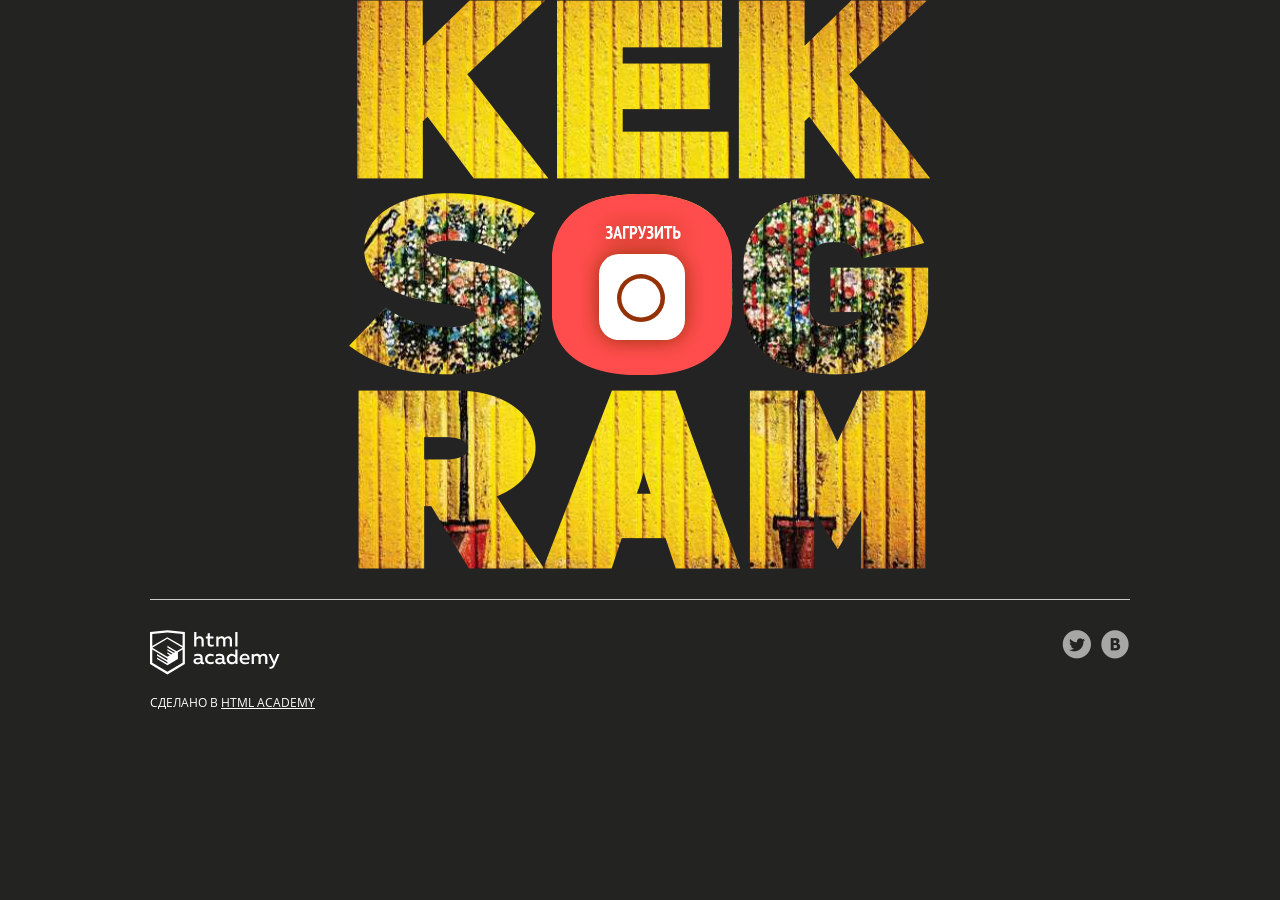
==== index.html @ f5146164 "Модуляция" ====
<!DOCTYPE html>
<html lang="ru">
<head>
  <meta charset="utf-8">
  <meta name="viewport" content="width=device-width,initial-scale=1">
  <link rel="stylesheet" href="css/normalize.css">
  <link rel="stylesheet" href="css/style.css">
  <link rel="shortcut icon" href="favicon.ico" type="image/x-icon">
  <title>Кекстаграм</title>
</head>

<body>
  <main>

    <!-- Контейнер для изображений от других пользователей -->
    <section class="pictures  container">
      <h2 class="pictures__title  visually-hidden">Фотографии других пользователей</h2>

      <!-- Поле для загрузки нового изображения на сайт -->
      <section class="img-upload">
        <div class="img-upload__wrapper">
          <h2 class="img-upload__title  visually-hidden">Загрузка фотографии</h2>
          <form class="img-upload__form" id="upload-select-image" method="post" enctype="multipart/form-data" autocomplete="off">

            <!-- Изначальное состояние поля для загрузки изображения -->
            <fieldset class="img-upload__start">
              <input type="file" id="upload-file" class="img-upload__input  visually-hidden" name="filename" required>
              <label for="upload-file" class="img-upload__label  img-upload__control">Загрузить</label>
            </fieldset>

            <!-- Форма редактирования изображения -->
            <div class="img-upload__overlay  hidden">
              <div class="img-upload__wrapper">
                <div class="img-upload__preview-container">

                  <!-- Изменение размера изображения -->
                  <fieldset class="img-upload__scale  scale">
                    <button type="button" class="scale__control  scale__control--smaller">Уменьшить</button>
                    <input type="text" class="scale__control  scale__control--value" value="55%" title="Image Scale" name="scale" readonly>
                    <button type="button" class="scale__control  scale__control--bigger">Увеличить</button>
                  </fieldset>

                  <!-- Предварительный просмотр изображения -->
                  <div class="img-upload__preview">
                    <img src="img/upload-default-image.jpg" alt="Предварительный просмотр фотографии">
                  </div>

                  <!-- Изменение глубины эффекта, накладываемого на изображение -->
                  <fieldset class="img-upload__effect-level  effect-level">
                    <input class="effect-level__value" type="number" step="any" name="effect-level" value="">
                    <div class="effect-level__slider"></div>
                  </fieldset>

                  <!-- Кнопка для закрытия формы редактирования изображения -->
                  <button type="reset" class="img-upload__cancel  cancel" id="upload-cancel">Закрыть</button>
                </div>

                <!-- Наложение эффекта на изображение -->
                <fieldset class="img-upload__effects  effects">
                  <ul class="effects__list">
                    <li class="effects__item">
                      <input type="radio" class="effects__radio  visually-hidden" name="effect" id="effect-none" value="none" checked>
                      <label for="effect-none" class="effects__label">
                        <span class="effects__preview  effects__preview--none">Превью фото без эффекта</span>
                        Оригинал
                      </label>
                    </li>
                    <li class="effects__item">
                      <input type="radio" class="effects__radio  visually-hidden" name="effect" id="effect-chrome" value="chrome">
                      <label for="effect-chrome" class="effects__label">
                        <span class="effects__preview  effects__preview--chrome">Превью эффекта Хром</span>
                        Хром
                      </label>
                    </li>
                    <li class="effects__item">
                      <input type="radio" class="effects__radio  visually-hidden" name="effect" id="effect-sepia" value="sepia">
                      <label for="effect-sepia" class="effects__label">
                        <span class="effects__preview  effects__preview--sepia">Превью эффекта Сепия</span>
                        Сепия
                      </label>
                    </li>
                    <li class="effects__item">
                      <input type="radio" class="effects__radio  visually-hidden" name="effect" id="effect-marvin" value="marvin">
                      <label for="effect-marvin" class="effects__label">
                        <span class="effects__preview  effects__preview--marvin">Превью эффекта Марвин</span>
                        Марвин
                      </label>
                    </li>
                    <li class="effects__item">
                      <input type="radio" class="effects__radio  visually-hidden" name="effect" id="effect-phobos" value="phobos">
                      <label for="effect-phobos" class="effects__label">
                        <span class="effects__preview  effects__preview--phobos">Превью эффекта Фобос</span>
                        Фобос
                      </label>
                    </li>
                    <li class="effects__item">
                      <input type="radio" class="effects__radio  visually-hidden" name="effect" id="effect-heat" value="heat">
                      <label for="effect-heat" class="effects__label">
                        <span class="effects__preview  effects__preview--heat">Превью эффекта Зной</span>
                        Зной
                      </label>
                    </li>
                  </ul>
                </fieldset>

                <!-- Добавление комментария к изображению -->
                <fieldset class="img-upload__text text">
                    <textarea class="text__description" name="description" placeholder="Ваш комментарий..."></textarea>
                </fieldset>

                <!-- Кнопка для отправки данных на сервер -->
                <button type="submit" class="img-upload__submit" id="upload-submit">Опубликовать</button>
              </div>
            </div>
          </form>
        </div>
      </section>

      <!-- Здесь будут изображения других пользователей -->

    </section>
  </main>

  <footer class="page-footer  container">
    <div class="page-footer__wrapper">
      <div class="page-footer__copyright  copyright">
        <a class="copyright__link  copyright__link--image" href="https://htmlacademy.ru/intensive/javascript"><img src="img/htmla-logo.svg" width="130" height="45" alt="HTML Academy"></a>
        <p>Сделано в <a class="copyright__link  copyright__link--text" href="https://htmlacademy.ru/intensive/javascript">HTML Academy</a></p>
      </div>
      <ul class="page-footer__contacts  contacts">
        <li><a href="https://twitter.com/htmlacademy_ru" class="contacts__link  contacts__link--twitter">Twitter</a></li>
        <li><a href="https://vk.com/htmlacademy" class="contacts__link  contacts__link--vk">VK</a></li>
      </ul>
    </div>
  </footer>

  <!-- Шаблон изображения случайного пользователя -->
  <template id="picture">
    <a href="#" class="picture">
      <img class="picture__img" src="" width="182" height="182" alt="Случайная фотография">
      <p class="picture__info">
        <span class="picture__comments"></span>
        <span class="picture__likes"></span>
      </p>
    </a>
  </template>

  <!-- Сообщение с ошибкой загрузки изображения -->
  <template id="error">
    <section class="error">
      <div class="error__inner">
        <h2 class="error__title">Ошибка загрузки файла</h2>
        <button type="button" class="error__button">Попробовать ещё раз</button>
      </div>
    </section>
  </template>

  <!-- Сообщение об успешной загрузке изображения -->
  <template id="success">
    <section class="success">
      <div class="success__inner">
        <h2 class="success__title">Изображение успешно загружено</h2>
        <button type="button" class="success__button">Круто!</button>
      </div>
    </section>
  </template>
<script src="js/main.js" type="module"></script>
</body>
</html>
---- css/style.css ----
/* Общие стили. Каркас
  ========================================================================== */

@font-face {
  font-family: "Open Sans";
  src: url("../fonts/OpenSansCondensed-Bold.woff2") format("woff2"),
      url("../fonts/OpenSansCondensed-Bold.woff") format("woff");
  font-weight: 700;
  font-style: normal;
  font-display: swap;
}

@font-face {
  font-family: "Open Sans";
  src: url("../fonts/OpenSans-Regular.woff2") format("woff2"),
      url("../fonts/OpenSans-Regular.woff") format("woff");
  font-weight: 400;
  font-style: normal;
  font-display: swap;
}

*,
*::before,
*::after {
  -webkit-box-sizing: border-box;
          box-sizing: border-box;
}

body {
  font-family: "Open Sans", "Arial", sans-serif;
  font-weight: 400;
  font-size: 14px;
  line-height: 20px;
  color: #ffffff;
  text-transform: uppercase;

  background-color: #232321;
}

main {
  position: relative;
}

.content-box-component {
  -webkit-box-sizing: content-box;
          box-sizing: content-box;
}

.container {
  width: 1360px;
  margin: 0 auto;
}

.modal-open {
  height: 100vh;
  overflow: hidden;
}


/**
  * Кнопка закрытия модального окна
  */

.cancel {
  display: block;
  margin: 0;
  padding: 0;

  width: 42px;
  height: 42px;

  font-size: 0;

  background-color: rgba(255, 255, 255, 0.2);
  background-image: url("../img/icon-cross.svg");
  background-position: center;
  background-repeat: no-repeat;

  border: 0;
  border-radius: 2px;

  opacity: 0.6;
}

.cancel:hover,
.cancel:focus {
  background-color: rgba(255, 255, 255, 0.4);
  opacity: 1;
}

.cancel:active {
  -webkit-transform: translateY(1px);
      -ms-transform: translateY(1px);
          transform: translateY(1px);
}


/**
  * Оверлей под экранами
  */

.overlay {
  position: fixed;
  top: 0;
  left: 0;
  z-index: 2;

  -webkit-box-sizing: border-box;
          box-sizing: border-box;

  width: 100%;
  height: 100%;
  padding-top: 60px;
  overflow: auto;

  background-color: rgba(0, 0, 0, 0.8);
}


/* Блок с фильтрами изображений других пользователей
    ========================================================================== */

.img-filters {
  padding: 20px 0;

  display: -webkit-box;
  display: -ms-flexbox;
  display: flex;

  -webkit-box-pack: center;
      -ms-flex-pack: center;
    justify-content: center;
}

.img-filters--inactive {
  opacity: 0;
}

.img-filters__button {
  padding: 5px 15px;

  font-family: "Open Sans", "Arial", sans-serif;
  font-weight: 700;
  font-size: 18px;
  line-height: auto;
  text-transform: uppercase;

  cursor: pointer;
  background-color: #232321;
  border: none;
}

.img-filters__button:active,
.img-filters__button--active {
  color: #ff4e4e;

  background-color: #ffffff;
  border-radius: 2px;
}

.img-filters__label {
  padding: 5px 15px;

  font-family: "Open Sans", "Arial", sans-serif;
  font-weight: 700;
  font-size: 18px;
  line-height: auto;

  cursor: pointer;
}

.img-filters__radio:focus + .img-filters__label {
  outline: auto 5px highlight;
}

.img-filters__radio:checked + .img-filters__label {
  color: #ff4e4e;
  text-decoration: none;

  background-color: #ffffff;
  border-radius: 2px;
}


/* Блок, в котором размещаются фотографии других пользователей
    ========================================================================== */

.pictures {
  display: -ms-grid;
  display: grid;
  grid-gap: 10px;

  -ms-grid-columns: (1fr)[7];
      grid-template-columns: repeat(7, 1fr);
}

.picture {
  position: relative;
  line-height: 0;
}

.picture__img {
  max-width: auto;
  width: 100%;
  height: auto;
}

.picture__info {
  display: none;

  margin: 0;
  padding: 15px;
  position: absolute;
  bottom: 10px;
  left: 50%;

  background-color: rgba(0, 0, 0, 0.5);
  border-radius: 5px;

  -webkit-transform: translateX(-50%);
      -ms-transform: translateX(-50%);
          transform: translateX(-50%);
}

.picture:hover .picture__info,
.picture:focus .picture__info {
  display: -webkit-box;
  display: -ms-flexbox;
  display: flex;
}

.picture__comments,
.picture__likes {
  padding-left: 30px;
  position: relative;

  font-family: "Open Sans", "Arial", sans-serif;
  font-weight: 400;
  color: #ffffff;
}

.picture__comments {
  margin-right: 10px;
}

.picture__comments::before,
.picture__likes::before {
  content: "";
  position: absolute;
  left: 5px;
  top: -7px;

  background-image: url("../img/sprite.png");
  background-repeat: no-repeat;
}

.picture__comments::before {
  width: 20px;
  height: 16px;

  background-position: -5px -5px;
}

.picture__likes::before {
  width: 20px;
  height: 16px;

  background-position: -5px -31px;
}


/* Поле для загрузки нового изображения
    ========================================================================== */

.img-upload {
  -ms-grid-column: 3;
  -ms-grid-column-span: 3;
  grid-column: 3 / span 3;

  -ms-grid-row: 1;
  -ms-grid-row-span: 3;
  grid-row: 1 / span 3;
}

.img-upload__wrapper {
  margin: 0 auto;
  padding-bottom: 60px;
  width: 582px;

  text-align: center;
}

.img-upload__form {
  position: relative;
  min-height: 569px;

  background-color: #eed21e;
  background-image: url("../img/logo-background-1.jpg");
  background-repeat: no-repeat;
  background-position: center;

  border: none;
}

.img-upload__start {
  position: relative;

  margin: 0;
  padding: 0;
  min-height: 569px;

  background-image: url("../img/logo-mask.png");
  background-repeat: no-repeat;
  background-position: center;

  border: none;
}

.img-upload__label {
  position: absolute;

  top: 194px;
  left: 203px;

  width: 180px;
  height: 181px;

  font-size: 0;

  background-image: url("../img/upload-button-bg.png");
  background-repeat: no-repeat;
  background-position: center;

  cursor: pointer;
}

.img-upload__label::after {
  content: "";
  position: absolute;

  top: 32px;
  left: 47px;

  width: 86px;
  height: 114px;

  background-image: url("../img/upload-button.svg");
  background-repeat: no-repeat;
  background-position: center;

  -webkit-filter: drop-shadow(0 0 10px #943106);
          filter: drop-shadow(0 0 10px #943106);
}

.img-upload__label:hover::after,
.img-upload__label:active::after {
  -webkit-filter: drop-shadow(0 0 10px #622104);
          filter: drop-shadow(0 0 10px #622104);

  -webkit-transform: scale(1.1);
      -ms-transform: scale(1.1);
          transform: scale(1.1);
}

.img-upload__input:focus + .img-upload__label {
  outline: auto 5px highlight;
}


/* Окно для редактирования изображения
    ========================================================================== */

.img-upload__overlay {
  position: fixed;
  top: 0;
  left: 0;
  z-index: 2;

  -webkit-box-sizing: border-box;
          box-sizing: border-box;

  width: 100%;
  height: 100%;

  padding-top: 60px;
  overflow: auto;

  background-color: rgba(0, 0, 0, 0.8);
}

.img-upload__preview-container {
  position: relative;
  margin-bottom: 30px;
}


/**
  * Кнопки изменения масштаба изобраения
  */

.img-upload__scale {
  position: absolute;
  top: 0;
  left: 50%;
  z-index: 1;

  font-family: "Open Sans", "Arial", sans-serif;
  font-weight: 400;

  -webkit-transform: translateX(-50%);
      -ms-transform: translateX(-50%);
          transform: translateX(-50%);
}

.scale {
  margin: 0;
  padding: 10px;

  font-size: 0;
  border: 0;
}

.scale__control {
  position: relative;

  width: 33px;
  height: 33px;
  margin: 0;
  padding: 0;

  text-align: center;
  vertical-align: middle;

  background-color: rgba(0, 0, 0, 0.6);
  border: 0;
}

.scale__control:hover,
.scale__control:focus {
  background-color: rgba(0, 0, 0, 0.3);
}

.scale__control:active {
  -webkit-transform: translateY(1px);
      -ms-transform: translateY(1px);
          transform: translateY(1px);
}

.scale__control--smaller {
  border-radius: 50% 0 0 50%;
}

.scale__control--smaller::before {
  content: "–";
  position: absolute;
  top: 50%;
  left: 50%;

  font-size: 20px;
  line-height: 0;
  color: #ffffff;

  -webkit-transform: translate(-50%, -50%);
      -ms-transform: translate(-50%, -50%);
          transform: translate(-50%, -50%);
}

.scale__control--value {
  width: 60px;

  font-size: 16px;
  color: #ffffff;

  border: solid rgba(255, 255, 255, 0.5);
  border-width: 0 2px;
}

.scale__control--bigger {
  border-radius: 0 50% 50% 0;
}

.scale__control--bigger::before {
  content: "+";
  position: absolute;
  top: 50%;
  left: 50%;

  font-size: 20px;
  line-height: 0;
  color: #ffffff;

  -webkit-transform: translate(-50%, -50%);
      -ms-transform: translate(-50%, -50%);
          transform: translate(-50%, -50%);
}


/**
  * Превью изображения
  */

.img-upload__preview {
  display: -webkit-box;
  display: -ms-flexbox;
  display: flex;
  -webkit-box-align: center;
      -ms-flex-align: center;
        align-items: center;
  -webkit-box-pack: center;
      -ms-flex-pack: center;
    justify-content: center;

  width: 600px;
  height: 600px;

  background-color: #ffffff;
}

.img-upload__preview img {
  display: block;
  max-width: 600px;
  max-height: 600px;
}


/**
  * Шкала регулирования глубины фильтра
  */

.effect-level {
  position: absolute;
  bottom: 9px;
  left: 50%;

  padding: 7px 11px 0;

  width: 495px;
  height: 34px;

  font-size: 12px;
  text-align: center;
  color: #ffffff;
  white-space: nowrap;

  background-color: rgba(0, 0, 0, 0.6);
  border-radius: 34px;

  -webkit-transform: translateX(-50%);
      -ms-transform: translateX(-50%);
          transform: translateX(-50%);
}

.effect-level .noUi-target {
  border-radius: 16px;
}

.effect-level .noUi-connects {
  border-radius: 13px;
}

.effect-level .noUi-connect {
  background: #ffe753;
}

.effect-level__value {
  display: none;
}


/**
  * Блок с эффектами, которые можно применить к изображению
  */

.effects {
  margin: 0;
  padding: 0;
  margin-bottom: 30px;
  border: none;
}

.effects__list {
  margin: 0;
  padding: 0;

  display: -webkit-box;
  display: -ms-flexbox;
  display: flex;

  -webkit-box-pack: center;
      -ms-flex-pack: center;
    justify-content: center;

  list-style: none;
  text-align: center;
}

.effects__item {
  margin-right: 5px;
}

.effects__label {
  font-family: "Open Sans", "Arial", sans-serif;
  font-weight: 700;

  cursor: pointer;
}

.effects__label:hover,
.effects__label:focus,
.effects__radio:checked + .effects__label {
  color: #ffe753;
}

.effects__preview {
  display: block;
  width: 70px;
  height: 70px;
  margin-bottom: 5px;

  overflow: hidden;

  font-size: 0;

  background-color: #314359;
  background-image: url("../img/upload-default-image.jpg");
  background-repeat: no-repeat;
  background-position: center;
  background-size: 100% auto;

  border: solid 5px transparent;
  border-radius: 5px;
}

.effects__preview:last-of-type {
  margin-right: 0;
}

.effects__radio:checked + .effects__label .effects__preview {
  border: 5px solid #ffe753;
}

.effects__radio:focus + .effects__label .effects__preview {
  outline: auto 5px highlight;
}

.effects__preview--chrome {
  -webkit-filter: grayscale(1);
          filter: grayscale(1);
}

.effects__preview--sepia {
  -webkit-filter: sepia(1);
          filter: sepia(1);
}

.effects__preview--marvin {
  -webkit-filter: invert(100%);
          filter: invert(100%);
}

.effects__preview--phobos {
  -webkit-filter: blur(3px);
          filter: blur(3px);
}

.effects__preview--heat {
  -webkit-filter: brightness(3);
          filter: brightness(3);
}


/**
  * Блок добавления хэштегов и комментария к изображению
  */

.text {
  margin: 0;
  padding: 0;
  margin-bottom: 30px;

  text-align: center;
  border: none;
}

.text__hashtags {
  width: 450px;

  margin: 0 auto;
  margin-bottom: 20px;
  padding: 5px 10px;

  font-family: "Open Sans", "Arial", sans-serif;
  font-weight: 400;
  color: #000000;

  border-radius: 5px;
}

.text__description {
  width: 450px;
  height: 100px;

  margin: 0 auto;
  padding: 15px 10px;

  font-family: "Open Sans", "Arial", sans-serif;
  font-weight: 400;
  color: #000000;

  border-radius: 5px;
}


/**
  * Кнопка для отправки изображения
  */

.img-upload__submit {
  padding: 10px 20px;

  color: #ffe753;
  text-align: center;
  text-transform: uppercase;
  font-family: "Open Sans", "Arial", sans-serif;
  font-weight: 700;

  background-color: rgba(255, 231, 82, 0.2);

  border: 0;
  border-radius: 4px;
}

.img-upload__submit:hover,
.img-upload__submit:focus {
  background-color: rgba(255, 231, 82, 0.4);
}

.img-upload__submit:active {
  -webkit-transform: translateY(1px);
      -ms-transform: translateY(1px);
          transform: translateY(1px);
}

.img-upload__submit:disabled,
.img-upload__submit--disabled {
  opacity: 0.3;
}


/*
  * Кнопка для закрытия окна редактирования изображения
  */

.img-upload__cancel {
  position: absolute;
  top: 0;
  left: 610px;
}

.img-upload__cancel:active {
  -webkit-transform: translateY(1px);
      -ms-transform: translateY(1px);
          transform: translateY(1px);
}


/* Окно полноэкранного просмотра изображения
    ========================================================================== */

.big-picture__preview {
  position: absolute;
  top: 60px;
  left: 50%;

  max-width: 600px;
  min-height: 600px;

  padding-bottom: 60px;

  -webkit-transform: translateX(-50%);
      -ms-transform: translateX(-50%);
          transform: translateX(-50%);
}

.big-picture__img img {
  display: block;
}

.social {
  display: -webkit-box;
  display: -ms-flexbox;
  display: flex;

  -webkit-box-orient: vertical;
  -webkit-box-direction: normal;
      -ms-flex-direction: column;
          flex-direction: column;

  max-width: 600px;

  color: #000000;
  font-family: "Open Sans", "Arial", sans-serif;
  font-weight: 400;
  text-transform: none;

  background-color: #ffffff;
}


/*
  * Подпись к изображению
  */

.social__header {
  padding: 15px 15px;

  display: -webkit-box;
  display: -ms-flexbox;
  display: flex;

  -webkit-box-pack: start;
      -ms-flex-pack: start;
    justify-content: flex-start;

  -webkit-box-align: center;
      -ms-flex-align: center;
        align-items: center;

  border-bottom: 1px solid #cccccc;
}

.social__picture {
  display: block;
  -ms-flex-negative: 0;
        flex-shrink: 0;
  margin-right: 15px;
}

.social__caption {
  margin: 0;
  margin-right: 15px;
}

.social__likes {
  margin: 0;
  margin-left: auto;
  min-width: 125px;
}

.likes-count {
  position: relative;
  padding-left: 30px;

  color: #f48181;

  cursor: pointer;
}

.likes-count:hover {
  color: #e90000;
}

.likes-count::before {
  content: "";
  position: absolute;

  top: 3px;
  left: 5px;

  width: 20px;
  height: 18px;

  background-image: url("../img/sprite.png");
  background-repeat: no-repeat;

  background-position: -5px -56px;
  opacity: 0.5;
}

.likes-count:hover::before,
.likes-count:focus::before {
  opacity: 1;
}

.likes-count:active::before,
.likes-count--active::before {
  opacity: 1;
  background-position: -5px -81px;
}


/*
  * Комментарии к изображению
  */

.social__comments {
  -ms-flex-preferred-size: 100%;
                flex-basis: 100%;

  list-style: none;

  margin: 0;
  padding: 0;
  padding-top: 20px;
}

.social__comment {
  padding-left: 15px;
  padding-right: 15px;
  padding-bottom: 20px;

  display: -webkit-box;
  display: -ms-flexbox;
  display: flex;

  -webkit-box-align: center;
      -ms-flex-align: center;
        align-items: center;
}

.social__comment-count {
  padding-top: 20px;
  padding-left: 65px;
}

.social__comments-loader {
  padding: 0;
  padding-left: 65px;
  padding-bottom: 20px;
  position: relative;

  text-align: left;
  color: #3b77c0;

  background: none;
  border: none;
}

.comments-loader {
  text-align: left;
  color: #3b77c0;

  background: none;
  border: none;
}

.social__text {
  margin: 0;
}


/**
  * Спиннер загрузки комментариев и его анимация
  */

.spinner::after,
.comments-loader:active::after {
  content: "";
  position: absolute;
  left: 200px;
  top: 7px;

  color: #3b77c0;
  font-size: 6px;

  width: 1em;
  height: 1em;
  border-radius: 50%;

  animation: spinner 1.3s infinite linear;
  transform: translateZ(0);
}

@keyframes spinner {
  0%,
  100% {
    box-shadow: 0em -2.6em 0em 0em #3b77c0, 1.8em -1.8em 0 0em rgba(51,102,204, 0.2), 2.5em 0em 0 0em rgba(51,102,204, 0.2), 1.75em 1.75em 0 0em rgba(51,102,204, 0.2), 0em 2.5em 0 0em rgba(51,102,204, 0.2), -1.8em 1.8em 0 0em rgba(51,102,204, 0.2), -2.6em 0em 0 0em rgba(51,102,204, 0.5), -1.8em -1.8em 0 0em rgba(51,102,204, 0.7);
  }
  12.5% {
    box-shadow: 0em -2.6em 0em 0em rgba(51,102,204, 0.7), 1.8em -1.8em 0 0em #3b77c0, 2.5em 0em 0 0em rgba(51,102,204, 0.2), 1.75em 1.75em 0 0em rgba(51,102,204, 0.2), 0em 2.5em 0 0em rgba(51,102,204, 0.2), -1.8em 1.8em 0 0em rgba(51,102,204, 0.2), -2.6em 0em 0 0em rgba(51,102,204, 0.2), -1.8em -1.8em 0 0em rgba(51,102,204, 0.5);
  }
  25% {
    box-shadow: 0em -2.6em 0em 0em rgba(51,102,204, 0.5), 1.8em -1.8em 0 0em rgba(51,102,204, 0.7), 2.5em 0em 0 0em #3b77c0, 1.75em 1.75em 0 0em rgba(51,102,204, 0.2), 0em 2.5em 0 0em rgba(51,102,204, 0.2), -1.8em 1.8em 0 0em rgba(51,102,204, 0.2), -2.6em 0em 0 0em rgba(51,102,204, 0.2), -1.8em -1.8em 0 0em rgba(51,102,204, 0.2);
  }
  37.5% {
    box-shadow: 0em -2.6em 0em 0em rgba(51,102,204, 0.2), 1.8em -1.8em 0 0em rgba(51,102,204, 0.5), 2.5em 0em 0 0em rgba(51,102,204, 0.7), 1.75em 1.75em 0 0em #3b77c0, 0em 2.5em 0 0em rgba(51,102,204, 0.2), -1.8em 1.8em 0 0em rgba(51,102,204, 0.2), -2.6em 0em 0 0em rgba(51,102,204, 0.2), -1.8em -1.8em 0 0em rgba(51,102,204, 0.2);
  }
  50% {
    box-shadow: 0em -2.6em 0em 0em rgba(51,102,204, 0.2), 1.8em -1.8em 0 0em rgba(51,102,204, 0.2), 2.5em 0em 0 0em rgba(51,102,204, 0.5), 1.75em 1.75em 0 0em rgba(51,102,204, 0.7), 0em 2.5em 0 0em #3b77c0, -1.8em 1.8em 0 0em rgba(51,102,204, 0.2), -2.6em 0em 0 0em rgba(51,102,204, 0.2), -1.8em -1.8em 0 0em rgba(51,102,204, 0.2);
  }
  62.5% {
    box-shadow: 0em -2.6em 0em 0em rgba(51,102,204, 0.2), 1.8em -1.8em 0 0em rgba(51,102,204, 0.2), 2.5em 0em 0 0em rgba(51,102,204, 0.2), 1.75em 1.75em 0 0em rgba(51,102,204, 0.5), 0em 2.5em 0 0em rgba(51,102,204, 0.7), -1.8em 1.8em 0 0em #3b77c0, -2.6em 0em 0 0em rgba(51,102,204, 0.2), -1.8em -1.8em 0 0em rgba(51,102,204, 0.2);
  }
  75% {
    box-shadow: 0em -2.6em 0em 0em rgba(51,102,204, 0.2), 1.8em -1.8em 0 0em rgba(51,102,204, 0.2), 2.5em 0em 0 0em rgba(51,102,204, 0.2), 1.75em 1.75em 0 0em rgba(51,102,204, 0.2), 0em 2.5em 0 0em rgba(51,102,204, 0.5), -1.8em 1.8em 0 0em rgba(51,102,204, 0.7), -2.6em 0em 0 0em #3b77c0, -1.8em -1.8em 0 0em rgba(51,102,204, 0.2);
  }
  87.5% {
    box-shadow: 0em -2.6em 0em 0em rgba(51,102,204, 0.2), 1.8em -1.8em 0 0em rgba(51,102,204, 0.2), 2.5em 0em 0 0em rgba(51,102,204, 0.2), 1.75em 1.75em 0 0em rgba(51,102,204, 0.2), 0em 2.5em 0 0em rgba(51,102,204, 0.2), -1.8em 1.8em 0 0em rgba(51,102,204, 0.5), -2.6em 0em 0 0em rgba(51,102,204, 0.7), -1.8em -1.8em 0 0em #3b77c0;
  }
}


/*
  * Форма для отправки комментария
  */

.social__footer {
  border-top: 1px solid #cccccc;
}

.big-picture__cancel {
  position: absolute;
  top: 0;
  left: 100%;

  margin-left: 10px;
}

.social__footer {
  position: relative;

  display: -webkit-box;
  display: -ms-flexbox;
  display: flex;

  padding: 15px;
}

.social__footer-commentor {
  display: block;

  margin-right: 15px;
}

.social__footer-text {
  width: 100%;

  border: none;
}

.social__footer-btn {
  position: absolute;
  right: 15px;
  top: 50%;

  width: 34px;
  height: 34px;

  font-size: 0;

  background-image: url("../img/sprite.png");
  background-repeat: no-repeat;
  background-position: -5px -106px;

  opacity: 0.6;

  -webkit-transform: translateY(-50%);
      -ms-transform: translateY(-50%);
          transform: translateY(-50%);

  border: none;
}

.social__footer-btn:hover,
.social__footer-btn:focus {
  opacity: 1;
}

.social__footer-btn:active,
.social__footer-btn--active {
  opacity: 1;
  background-position: -5px -149px;
}


/* Подвал сайта
    ========================================================================== */

.page-footer {
  margin-top: 30px;
  padding-top: 30px;
  border-top: solid 1px #cccccc;
}

.page-footer__wrapper {
  display: -webkit-box;
  display: -ms-flexbox;
  display: flex;

  -webkit-box-align: start;
      -ms-flex-align: start;
        align-items: flex-start;

  -webkit-box-pack: justify;
      -ms-flex-pack: justify;
    justify-content: space-between;
}


/*
  * Копирайт Академии
  */

.copyright {
  font-size: 12px;
}

.copyright__link--image:hover,
.copyright__link--image:focus {
  opacity: 0.6;
}

.copyright__link--text {
  color: #ffffff;
}

.copyright__link--text:hover,
.copyright__link--text:focus {
  opacity: 0.6;
}

.page-footer__contacts {
  background-color: inherit;
}


/*
  * Ссылки на социальные сети
  */

.contacts {
  margin: 0;
  padding: 0;
  list-style: none;

  display: -webkit-box;
  display: -ms-flexbox;
  display: flex;
}

.contacts__link {
  display: block;

  width: 29px;
  height: 29px;
  margin-left: 10px;

  font-size: 0;

  background-image: url("../img/sprite.png");
  background-repeat: no-repeat;

  opacity: 0.6;
  cursor: pointer;
}

.contacts__link:hover,
.contacts__link:focus {
  opacity: 1;
}

.contacts__link--twitter {
  background-position: -5px -270px;
}

.contacts__link--vk {
  background-position: -5px -309px;
}


/* Экраны с сообщениями для пользователя
    ========================================================================== */

.img-upload__message {
  position: absolute;
  z-index: 2;
  left: 50%;
  top: 0;

  padding-top: 250px;

  width: 600px;
  height: 100%;

  font-family: "Open Sans", "Arial", sans-serif;
  text-align: center;
  font-weight: 700;
  font-size: 20px;
  color: #ffe753;

  background-color: #3c3614;
  transform: translateX(-50%);
}


/**
  * Экраны ошибки и успеха загрузки изображения
  */

.error,
.success {
  position: fixed;
  display: flex;
  justify-content: center;
  align-items: flex-start;

  left: 0;
  top: 0;
  right: 0;
  bottom: 0;
  z-index: 10;

  background-color: rgba(0, 0, 0, 0.8);
}

.error__inner,
.success__inner {
  position: relative;
  width: 600px;
  padding: 50px 20px;
  padding-top: 150px;
  margin-top: 200px;

  display: flex;
  flex-direction: column;
  justify-content: center;
  align-items: center;

  font-family: "Open Sans", "Arial", sans-serif;
  text-align: center;
  font-weight: 700;
  font-size: 20px;
  color: #ffe753;

  background-color: #3c3614;
  border-radius: 10px;
}

.success__inner {
  padding: 100px 20px;
  padding-bottom: 75px;
}

.error__title {
  position: relative;

  margin: 0;
  margin-bottom: 50px;

  font-size: 32px;
}

.success__title {
  margin: 0;
  margin-bottom: 50px;

  font-size: 32px;
}

.error__title::before {
  content: "";
  position: absolute;

  width: 59px;
  height: 52px;

  top: -100px;
  left: 50%;

  background-image: url("../img/icon-warning.svg");

  -webkit-transform: translateX(-50%);
      -ms-transform: translateX(-50%);
          transform: translateX(-50%);
}

.error__button,
.success__button {
  padding: 5px 10px;

  color: #ffffff;
  text-transform: uppercase;

  background: transparent;
  border: 2px solid #ffffff;
  border-radius: 5px;
}

.error__button:hover,
.error__button:focus,
.success__button:hover,
.success__button:focus {
  opacity: 0.8;
}

.error__button:active,
.success__button:active {
  opacity: 0.6;
}


/**
  * Экран загрузки изображения
  */

.img-upload__message--loading::before {
  content: "";
  position: absolute;
  bottom: 40%;
  left: 50%;

  width: 300px;
  height: 10px;

  background-color: #8a7d2d;

  -webkit-transform: translateX(-50%);
      -ms-transform: translateX(-50%);
          transform: translateX(-50%);
}

.img-upload__message--loading::after {
  content: "";
  position: absolute;
  bottom: 40%;
  left: 50%;

  width: 200px;
  height: 10px;

  background-color: #ffe753;

  -webkit-transform: translateX(-50%);
      -ms-transform: translateX(-50%);
          transform: translateX(-50%);
}


/* Адаптивности чуток
    ========================================================================== */

@media (min-width: 1024px) {
  .img-upload__wrapper {
    padding-bottom: 0;
  }
}

@media (min-width: 1024px) and (max-width: 1359px) {
  .container {
    width: 980px;
  }

  .pictures {
    -ms-grid-columns: (1fr)[5];
    grid-template-columns: repeat(5, 1fr);
  }

  .img-upload {
    -ms-grid-column: 2;
    -ms-grid-column-span: 3;
    grid-column: 2 / span 3;

    -ms-grid-row: 1;
    -ms-grid-row-span: 3;
    grid-row: 1 / span 3;
  }
}

@media (min-width: 0) and (max-width: 1023px) {
  .container {
    width: 600px;
  }

  .pictures {
    -ms-grid-columns: (1fr)[3];
    grid-template-columns: repeat(3, 1fr);
  }

  .img-upload {
    -ms-grid-column: 1;
    -ms-grid-column-span: 3;
    grid-column: 1 / span 3;

    -ms-grid-row: 1;
    -ms-grid-row-span: 3;
    grid-row: 1 / span 3;
  }
}

.visually-hidden {
  position: absolute;

  width: 1px;
  height: 1px;
  margin: -1px;
  border: 0;
  padding: 0;

  white-space: nowrap;

  -webkit-clip-path: inset(100%);
          clip-path: inset(100%);

  clip: rect(0 0 0 0);
  overflow: hidden;
}

.hidden {
  display: none;
}
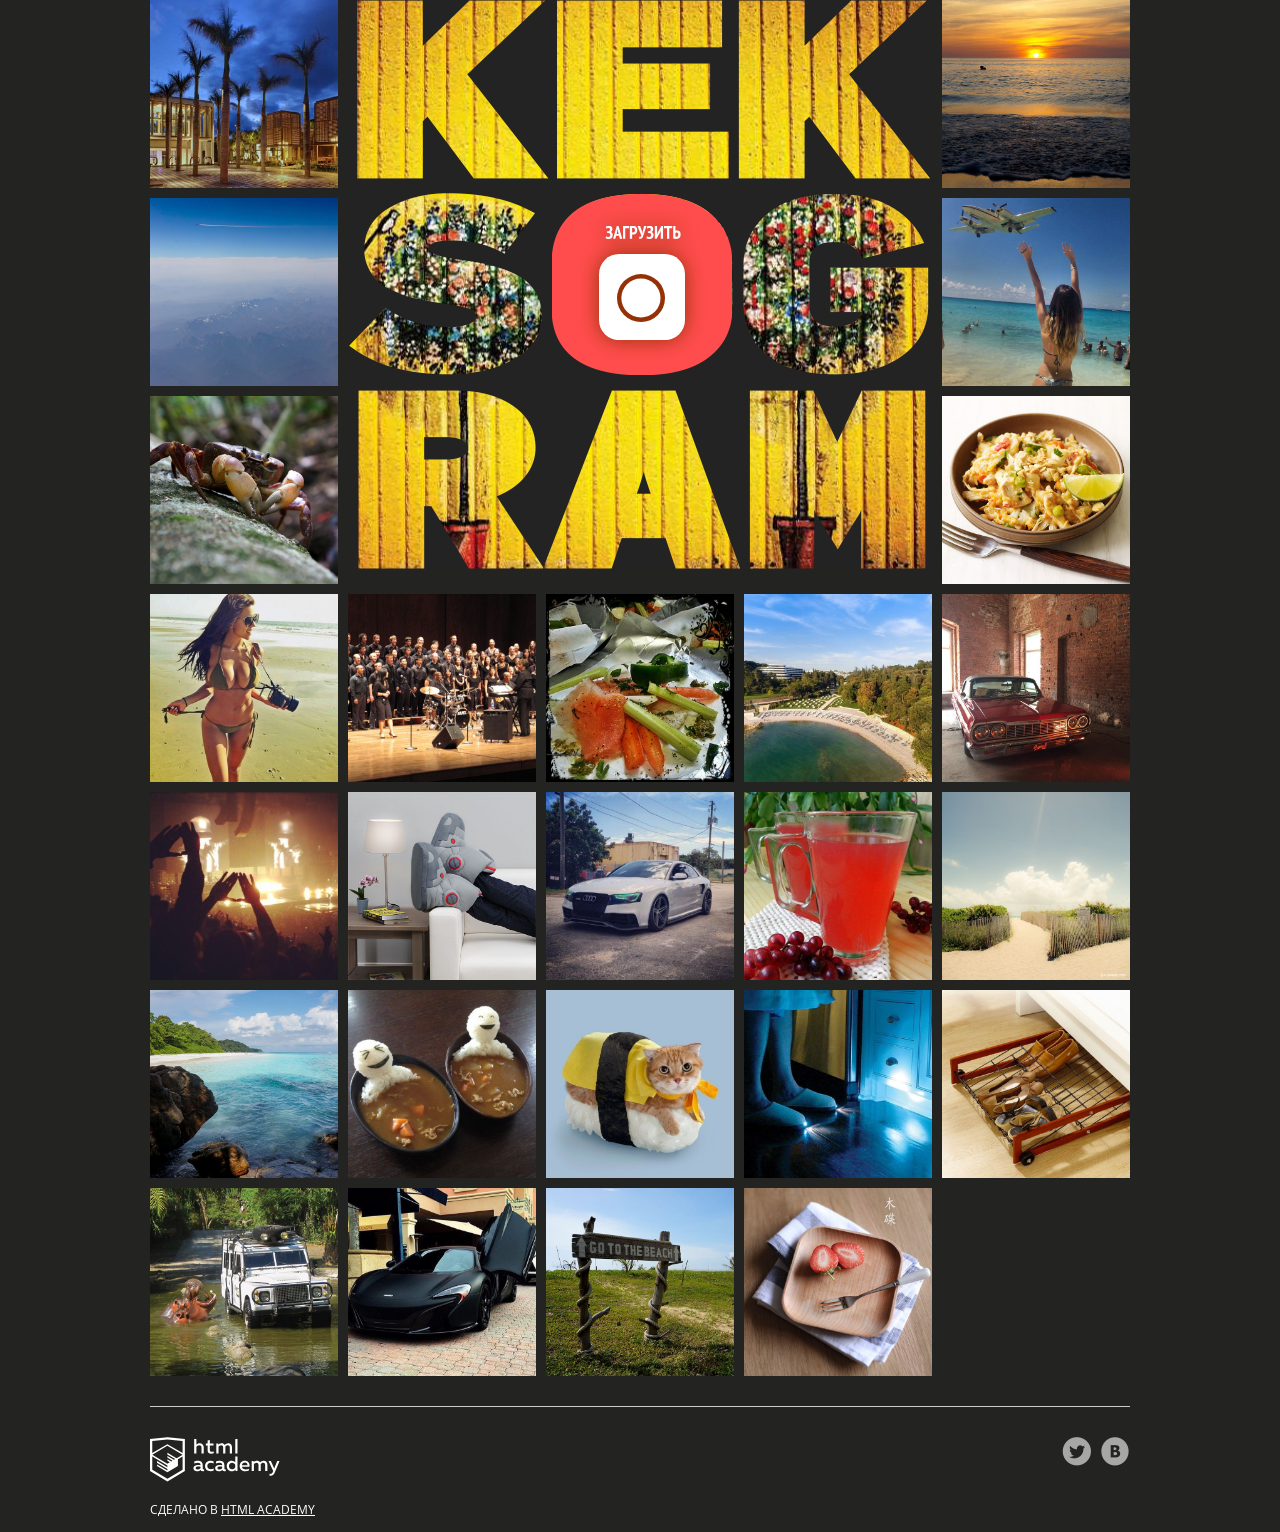
==== commit a54abdd7: "Правда или действие" ====
--- a/index.html
+++ b/index.html
@@ -20,11 +20,11 @@
       <section class="img-upload">
         <div class="img-upload__wrapper">
           <h2 class="img-upload__title  visually-hidden">Загрузка фотографии</h2>
-          <form class="img-upload__form" id="upload-select-image" method="post" enctype="multipart/form-data" autocomplete="off">
+          <form class="img-upload__form" id="upload-select-image" method="post" href="https://27.javascript.pages.academy/kekstagram-simple" enctype="multipart/form-data" autocomplete="off">
 
             <!-- Изначальное состояние поля для загрузки изображения -->
             <fieldset class="img-upload__start">
-              <input type="file" id="upload-file" class="img-upload__input  visually-hidden" name="filename" required>
+              <input type="file" accept="image" id="upload-file" class="img-upload__input  visually-hidden" name="filename" required>
               <label for="upload-file" class="img-upload__label  img-upload__control">Загрузить</label>
             </fieldset>
 
@@ -36,8 +36,8 @@
                   <!-- Изменение размера изображения -->
                   <fieldset class="img-upload__scale  scale">
                     <button type="button" class="scale__control  scale__control--smaller">Уменьшить</button>
-                    <input type="text" class="scale__control  scale__control--value" value="55%" title="Image Scale" name="scale" readonly>
-                    <button type="button" class="scale__control  scale__control--bigger">Увеличить</button>
+                    <input type="text" class="scale__control scale__control--value" value="100%" title="Image Scale" name="scale" >
+                    <button type="button" class="scale__control scale__control--bigger">Увеличить</button>
                   </fieldset>
 
                   <!-- Предварительный просмотр изображения -->
@@ -47,56 +47,56 @@
 
                   <!-- Изменение глубины эффекта, накладываемого на изображение -->
                   <fieldset class="img-upload__effect-level  effect-level">
-                    <input class="effect-level__value" type="number" step="any" name="effect-level" value="">
+                    <input class="effect-level__value" type="range" step="any" name="effect-level" value="">
                     <div class="effect-level__slider"></div>
                   </fieldset>
 
                   <!-- Кнопка для закрытия формы редактирования изображения -->
-                  <button type="reset" class="img-upload__cancel  cancel" id="upload-cancel">Закрыть</button>
+                  <button type="reset" class="img-upload__cancel cancel" id="upload-cancel">Закрыть</button>
                 </div>
 
                 <!-- Наложение эффекта на изображение -->
-                <fieldset class="img-upload__effects  effects">
+                <fieldset class="img-upload__effects effects">
                   <ul class="effects__list">
                     <li class="effects__item">
-                      <input type="radio" class="effects__radio  visually-hidden" name="effect" id="effect-none" value="none" checked>
+                      <input type="radio" class="effects__radio visually-hidden" name="effect" id="effect-none" value="none" checked>
                       <label for="effect-none" class="effects__label">
-                        <span class="effects__preview  effects__preview--none">Превью фото без эффекта</span>
+                        <span class="effects__preview effects__preview--none">Превью фото без эффекта</span>
                         Оригинал
                       </label>
                     </li>
                     <li class="effects__item">
-                      <input type="radio" class="effects__radio  visually-hidden" name="effect" id="effect-chrome" value="chrome">
+                      <input type="radio" class="effects__radio visually-hidden" name="effect" id="effect-chrome" value="chrome">
                       <label for="effect-chrome" class="effects__label">
-                        <span class="effects__preview  effects__preview--chrome">Превью эффекта Хром</span>
+                        <span class="effects__preview effects__preview--chrome">Превью эффекта Хром</span>
                         Хром
                       </label>
                     </li>
                     <li class="effects__item">
-                      <input type="radio" class="effects__radio  visually-hidden" name="effect" id="effect-sepia" value="sepia">
+                      <input type="radio" class="effects__radio visually-hidden" name="effect" id="effect-sepia" value="sepia">
                       <label for="effect-sepia" class="effects__label">
-                        <span class="effects__preview  effects__preview--sepia">Превью эффекта Сепия</span>
+                        <span class="effects__preview effects__preview--sepia">Превью эффекта Сепия</span>
                         Сепия
                       </label>
                     </li>
                     <li class="effects__item">
-                      <input type="radio" class="effects__radio  visually-hidden" name="effect" id="effect-marvin" value="marvin">
+                      <input type="radio" class="effects__radio visually-hidden" name="effect" id="effect-marvin" value="marvin">
                       <label for="effect-marvin" class="effects__label">
-                        <span class="effects__preview  effects__preview--marvin">Превью эффекта Марвин</span>
+                        <span class="effects__preview effects__preview--marvin">Превью эффекта Марвин</span>
                         Марвин
                       </label>
                     </li>
                     <li class="effects__item">
-                      <input type="radio" class="effects__radio  visually-hidden" name="effect" id="effect-phobos" value="phobos">
+                      <input type="radio" class="effects__radio visually-hidden" name="effect" id="effect-phobos" value="phobos">
                       <label for="effect-phobos" class="effects__label">
-                        <span class="effects__preview  effects__preview--phobos">Превью эффекта Фобос</span>
+                        <span class="effects__preview effects__preview--phobos">Превью эффекта Фобос</span>
                         Фобос
                       </label>
                     </li>
                     <li class="effects__item">
-                      <input type="radio" class="effects__radio  visually-hidden" name="effect" id="effect-heat" value="heat">
+                      <input type="radio" class="effects__radio visually-hidden" name="effect" id="effect-heat" value="heat">
                       <label for="effect-heat" class="effects__label">
-                        <span class="effects__preview  effects__preview--heat">Превью эффекта Зной</span>
+                        <span class="effects__preview effects__preview--heat">Превью эффекта Зной</span>
                         Зной
                       </label>
                     </li>
@@ -105,7 +105,7 @@
 
                 <!-- Добавление комментария к изображению -->
                 <fieldset class="img-upload__text text">
-                    <textarea class="text__description" name="description" placeholder="Ваш комментарий..."></textarea>
+                    <textarea class="text__description" name="description" placeholder="Ваш комментарий..." required></textarea>
                 </fieldset>
 
                 <!-- Кнопка для отправки данных на сервер -->
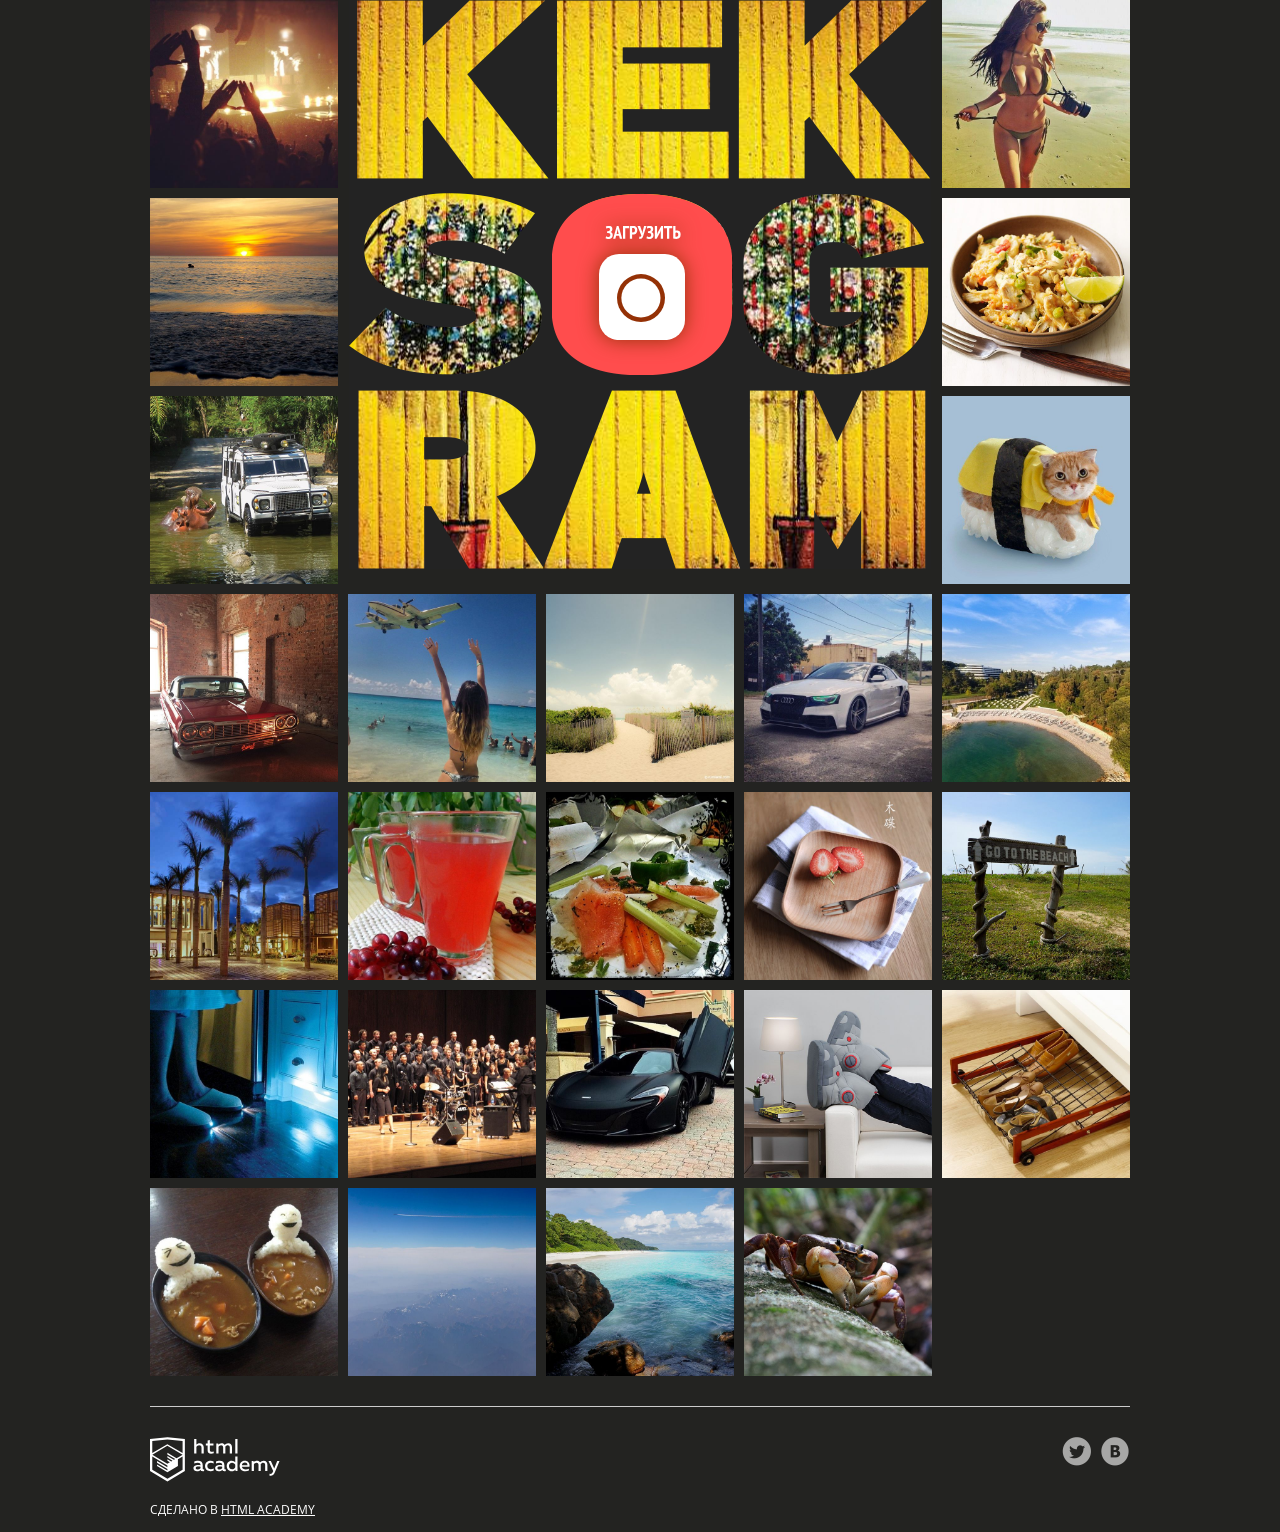
==== commit 4007a088: "Внесение правок в Правда или действие" ====
--- a/index.html
+++ b/index.html
@@ -20,7 +20,7 @@
       <section class="img-upload">
         <div class="img-upload__wrapper">
           <h2 class="img-upload__title  visually-hidden">Загрузка фотографии</h2>
-          <form class="img-upload__form" id="upload-select-image" method="post" href="https://27.javascript.pages.academy/kekstagram-simple" enctype="multipart/form-data" autocomplete="off">
+          <form class="img-upload__form" id="upload-select-image" method="post" action="https://27.javascript.pages.academy/kekstagram-simple" enctype="multipart/form-data" autocomplete="off">
 
             <!-- Изначальное состояние поля для загрузки изображения -->
             <fieldset class="img-upload__start">
@@ -36,7 +36,7 @@
                   <!-- Изменение размера изображения -->
                   <fieldset class="img-upload__scale  scale">
                     <button type="button" class="scale__control  scale__control--smaller">Уменьшить</button>
-                    <input type="text" class="scale__control scale__control--value" value="100%" title="Image Scale" name="scale" >
+                    <input type="text" class="scale__control scale__control--value" value="100%" title="Image Scale" name="scale"  readonly>
                     <button type="button" class="scale__control scale__control--bigger">Увеличить</button>
                   </fieldset>
 
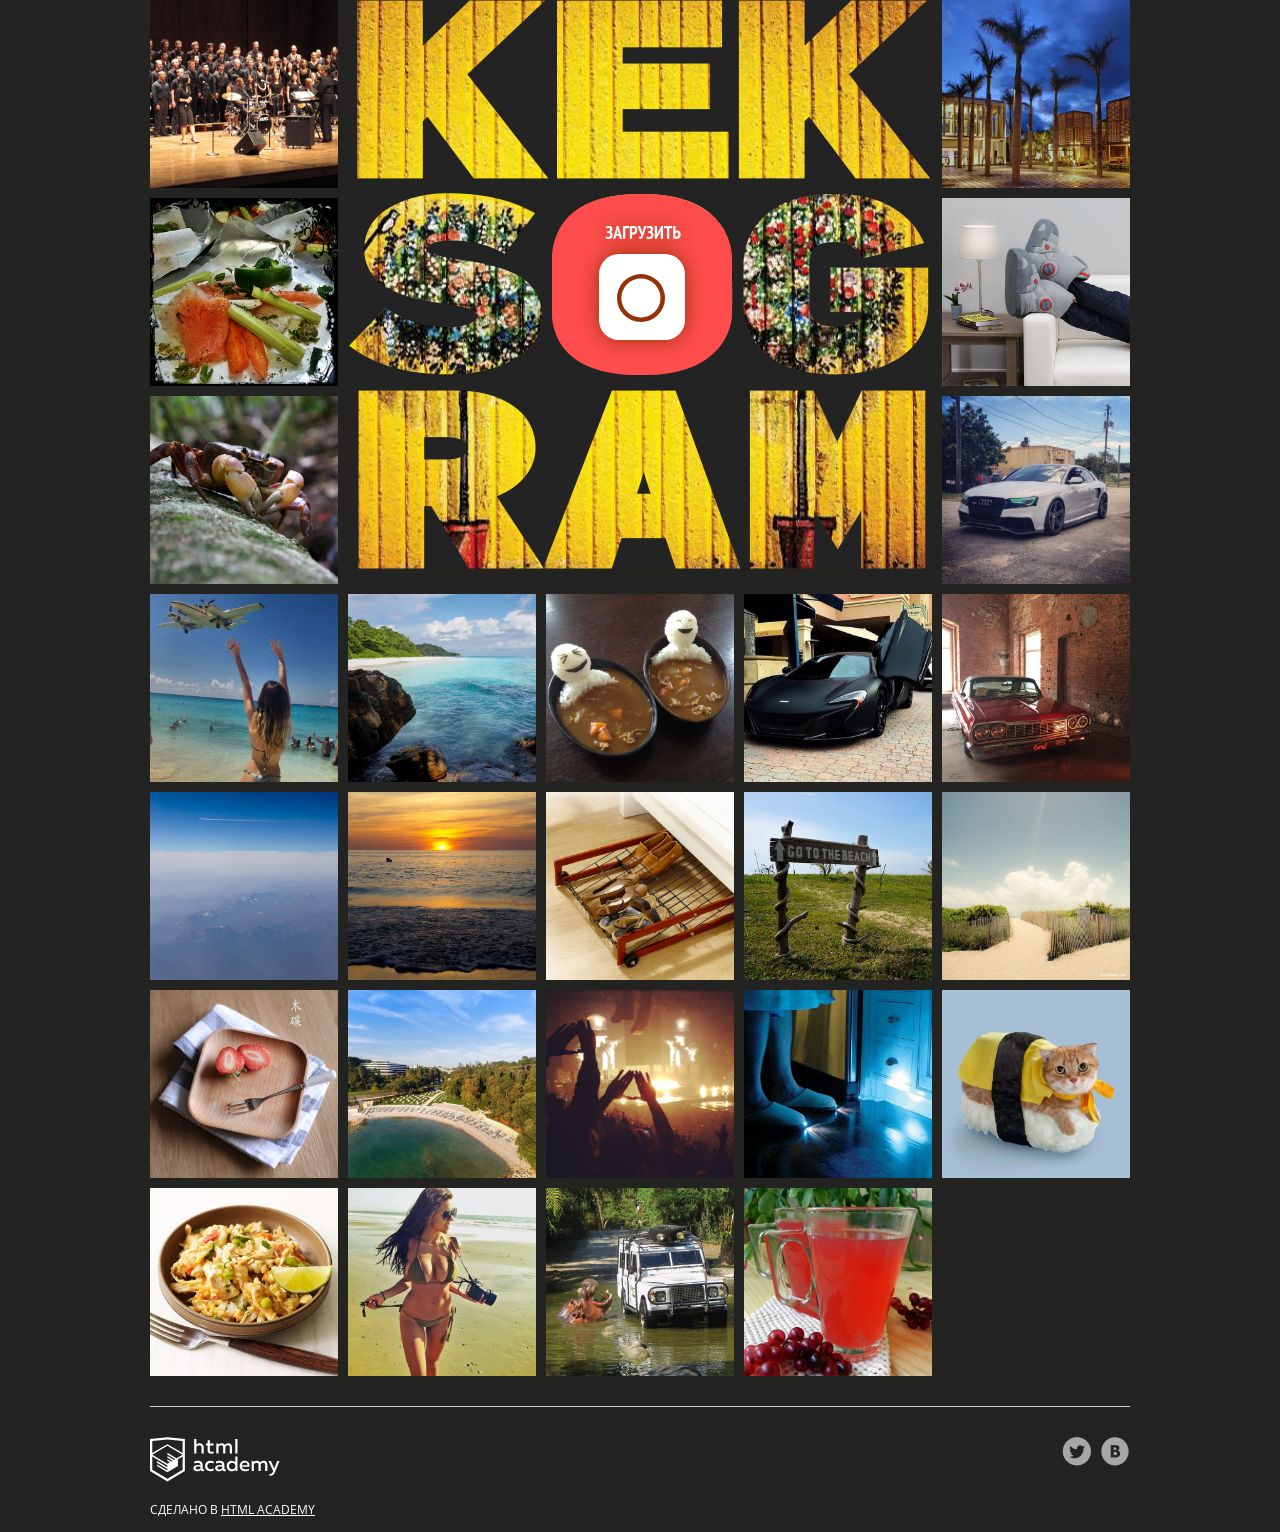
==== commit c67502ae: "Ближе к разгадке или дебрям в дополнительном задании к помощи друга" ====
--- a/index.html
+++ b/index.html
@@ -3,6 +3,7 @@
 <head>
   <meta charset="utf-8">
   <meta name="viewport" content="width=device-width,initial-scale=1">
+  <link rel="stylesheet" href="vendor/nouislider/nouislider.css">
   <link rel="stylesheet" href="css/normalize.css">
   <link rel="stylesheet" href="css/style.css">
   <link rel="shortcut icon" href="favicon.ico" type="image/x-icon">
@@ -164,6 +165,7 @@
       </div>
     </section>
   </template>
+<script src="vendor/nouislider/nouislider.js"></script>
 <script src="js/main.js" type="module"></script>
 </body>
 </html>
--- a/vendor/nouislider/nouislider.css
+++ b/vendor/nouislider/nouislider.css
@@ -0,0 +1,305 @@
+/*! nouislider - 15.6.0 - 05/01/2022 */
+/* Functional styling;
+ * These styles are required for noUiSlider to function.
+ * You don't need to change these rules to apply your design.
+ */
+ .noUi-target,
+ .noUi-target * {
+   -webkit-touch-callout: none;
+   -webkit-tap-highlight-color: rgba(0, 0, 0, 0);
+   -webkit-user-select: none;
+   -ms-touch-action: none;
+   touch-action: none;
+   -ms-user-select: none;
+   -moz-user-select: none;
+   user-select: none;
+   -moz-box-sizing: border-box;
+   box-sizing: border-box;
+ }
+ .noUi-target {
+   position: relative;
+ }
+ .noUi-base,
+ .noUi-connects {
+   width: 100%;
+   height: 100%;
+   position: relative;
+   z-index: 1;
+ }
+ /* Wrapper for all connect elements.
+  */
+ .noUi-connects {
+   overflow: hidden;
+   z-index: 0;
+ }
+ .noUi-connect,
+ .noUi-origin {
+   will-change: transform;
+   position: absolute;
+   z-index: 1;
+   top: 0;
+   right: 0;
+   height: 100%;
+   width: 100%;
+   -ms-transform-origin: 0 0;
+   -webkit-transform-origin: 0 0;
+   -webkit-transform-style: preserve-3d;
+   transform-origin: 0 0;
+   transform-style: flat;
+ }
+ /* Offset direction
+  */
+ .noUi-txt-dir-rtl.noUi-horizontal .noUi-origin {
+   left: 0;
+   right: auto;
+ }
+ /* Give origins 0 height/width so they don't interfere with clicking the
+  * connect elements.
+  */
+ .noUi-vertical .noUi-origin {
+   top: -100%;
+   width: 0;
+ }
+ .noUi-horizontal .noUi-origin {
+   height: 0;
+ }
+ .noUi-handle {
+   -webkit-backface-visibility: hidden;
+   backface-visibility: hidden;
+   position: absolute;
+ }
+ .noUi-touch-area {
+   height: 100%;
+   width: 100%;
+ }
+ .noUi-state-tap .noUi-connect,
+ .noUi-state-tap .noUi-origin {
+   -webkit-transition: transform 0.3s;
+   transition: transform 0.3s;
+ }
+ .noUi-state-drag * {
+   cursor: inherit !important;
+ }
+ /* Slider size and handle placement;
+  */
+ .noUi-horizontal {
+   height: 18px;
+ }
+ .noUi-horizontal .noUi-handle {
+   width: 34px;
+   height: 28px;
+   right: -17px;
+   top: -6px;
+ }
+ .noUi-vertical {
+   width: 18px;
+ }
+ .noUi-vertical .noUi-handle {
+   width: 28px;
+   height: 34px;
+   right: -6px;
+   bottom: -17px;
+ }
+ .noUi-txt-dir-rtl.noUi-horizontal .noUi-handle {
+   left: -17px;
+   right: auto;
+ }
+ /* Styling;
+  * Giving the connect element a border radius causes issues with using transform: scale
+  */
+ .noUi-target {
+   background: #FAFAFA;
+   border-radius: 4px;
+   border: 1px solid #D3D3D3;
+   box-shadow: inset 0 1px 1px #F0F0F0, 0 3px 6px -5px #BBB;
+ }
+ .noUi-connects {
+   border-radius: 3px;
+ }
+ .noUi-connect {
+   background: #3FB8AF;
+ }
+ /* Handles and cursors;
+  */
+ .noUi-draggable {
+   cursor: ew-resize;
+ }
+ .noUi-vertical .noUi-draggable {
+   cursor: ns-resize;
+ }
+ .noUi-handle {
+   border: 1px solid #D9D9D9;
+   border-radius: 3px;
+   background: #FFF;
+   cursor: default;
+   box-shadow: inset 0 0 1px #FFF, inset 0 1px 7px #EBEBEB, 0 3px 6px -3px #BBB;
+ }
+ .noUi-active {
+   box-shadow: inset 0 0 1px #FFF, inset 0 1px 7px #DDD, 0 3px 6px -3px #BBB;
+ }
+ /* Handle stripes;
+  */
+ .noUi-handle:before,
+ .noUi-handle:after {
+   content: "";
+   display: block;
+   position: absolute;
+   height: 14px;
+   width: 1px;
+   background: #E8E7E6;
+   left: 14px;
+   top: 6px;
+ }
+ .noUi-handle:after {
+   left: 17px;
+ }
+ .noUi-vertical .noUi-handle:before,
+ .noUi-vertical .noUi-handle:after {
+   width: 14px;
+   height: 1px;
+   left: 6px;
+   top: 14px;
+ }
+ .noUi-vertical .noUi-handle:after {
+   top: 17px;
+ }
+ /* Disabled state;
+  */
+ [disabled] .noUi-connect {
+   background: #B8B8B8;
+ }
+ [disabled].noUi-target,
+ [disabled].noUi-handle,
+ [disabled] .noUi-handle {
+   cursor: not-allowed;
+ }
+ /* Base;
+  *
+  */
+ .noUi-pips,
+ .noUi-pips * {
+   -moz-box-sizing: border-box;
+   box-sizing: border-box;
+ }
+ .noUi-pips {
+   position: absolute;
+   color: #999;
+ }
+ /* Values;
+  *
+  */
+ .noUi-value {
+   position: absolute;
+   white-space: nowrap;
+   text-align: center;
+ }
+ .noUi-value-sub {
+   color: #ccc;
+   font-size: 10px;
+ }
+ /* Markings;
+  *
+  */
+ .noUi-marker {
+   position: absolute;
+   background: #CCC;
+ }
+ .noUi-marker-sub {
+   background: #AAA;
+ }
+ .noUi-marker-large {
+   background: #AAA;
+ }
+ /* Horizontal layout;
+  *
+  */
+ .noUi-pips-horizontal {
+   padding: 10px 0;
+   height: 80px;
+   top: 100%;
+   left: 0;
+   width: 100%;
+ }
+ .noUi-value-horizontal {
+   -webkit-transform: translate(-50%, 50%);
+   transform: translate(-50%, 50%);
+ }
+ .noUi-rtl .noUi-value-horizontal {
+   -webkit-transform: translate(50%, 50%);
+   transform: translate(50%, 50%);
+ }
+ .noUi-marker-horizontal.noUi-marker {
+   margin-left: -1px;
+   width: 2px;
+   height: 5px;
+ }
+ .noUi-marker-horizontal.noUi-marker-sub {
+   height: 10px;
+ }
+ .noUi-marker-horizontal.noUi-marker-large {
+   height: 15px;
+ }
+ /* Vertical layout;
+  *
+  */
+ .noUi-pips-vertical {
+   padding: 0 10px;
+   height: 100%;
+   top: 0;
+   left: 100%;
+ }
+ .noUi-value-vertical {
+   -webkit-transform: translate(0, -50%);
+   transform: translate(0, -50%);
+   padding-left: 25px;
+ }
+ .noUi-rtl .noUi-value-vertical {
+   -webkit-transform: translate(0, 50%);
+   transform: translate(0, 50%);
+ }
+ .noUi-marker-vertical.noUi-marker {
+   width: 5px;
+   height: 2px;
+   margin-top: -1px;
+ }
+ .noUi-marker-vertical.noUi-marker-sub {
+   width: 10px;
+ }
+ .noUi-marker-vertical.noUi-marker-large {
+   width: 15px;
+ }
+ .noUi-tooltip {
+   display: block;
+   position: absolute;
+   border: 1px solid #D9D9D9;
+   border-radius: 3px;
+   background: #fff;
+   color: #000;
+   padding: 5px;
+   text-align: center;
+   white-space: nowrap;
+ }
+ .noUi-horizontal .noUi-tooltip {
+   -webkit-transform: translate(-50%, 0);
+   transform: translate(-50%, 0);
+   left: 50%;
+   bottom: 120%;
+ }
+ .noUi-vertical .noUi-tooltip {
+   -webkit-transform: translate(0, -50%);
+   transform: translate(0, -50%);
+   top: 50%;
+   right: 120%;
+ }
+ .noUi-horizontal .noUi-origin > .noUi-tooltip {
+   -webkit-transform: translate(50%, 0);
+   transform: translate(50%, 0);
+   left: auto;
+   bottom: 10px;
+ }
+ .noUi-vertical .noUi-origin > .noUi-tooltip {
+   -webkit-transform: translate(0, -18px);
+   transform: translate(0, -18px);
+   top: auto;
+   right: 28px;
+ }
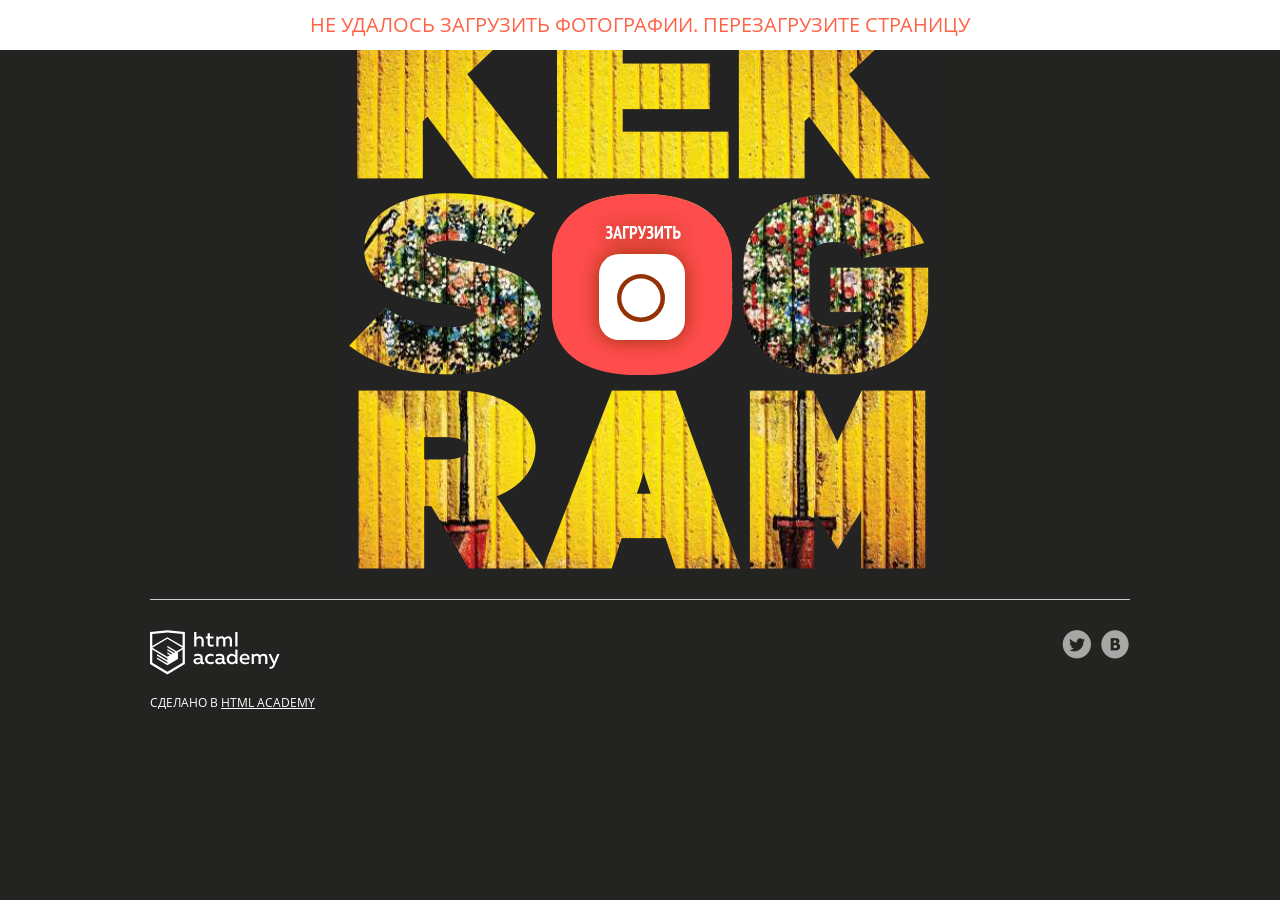
==== commit fdb14244: "Загрузка файла и валидация" ====
--- a/index.html
+++ b/index.html
@@ -42,8 +42,8 @@
                   </fieldset>
 
                   <!-- Предварительный просмотр изображения -->
-                  <div class="img-upload__preview">
-                    <img src="img/upload-default-image.jpg" alt="Предварительный просмотр фотографии">
+                  <div class="img-upload__preview placeholder-container">
+                    <img class="placeholder-container__item" src="img/upload-default-image.jpg" accept="image/png, image/jpeg" alt="Предварительный просмотр фотографии">
                   </div>
 
                   <!-- Изменение глубины эффекта, накладываемого на изображение -->
@@ -106,7 +106,9 @@
 
                 <!-- Добавление комментария к изображению -->
                 <fieldset class="img-upload__text text">
-                    <textarea class="text__description" name="description" placeholder="Ваш комментарий..." required></textarea>
+                  <label class="text__label">
+                    <textarea class="text__description" name="description" placeholder="Ваш комментарий..." data-pristine-minlength="20" data-pristine-maxlength="140" data-pristine-required-message="Обязательное поле" data-pristine-minlength-message="Минимальная длина 20 символов" data-pristine-maxlength-message="Максимальная длина 140 символов" required></textarea>
+                  </label>
                 </fieldset>
 
                 <!-- Кнопка для отправки данных на сервер -->
@@ -165,6 +167,7 @@
       </div>
     </section>
   </template>
+<script src="vendor/pristine/pristine.min.js"></script>
 <script src="vendor/nouislider/nouislider.js"></script>
 <script src="js/main.js" type="module"></script>
 </body>
--- a/css/style.css
+++ b/css/style.css
@@ -1408,3 +1408,26 @@
 .hidden {
   display: none;
 }
+
+.text__label {
+  position: relative;
+}
+
+.text__error-text {
+  position: absolute;
+  top: 17px;
+  right: 3px;
+  padding: 6px 15px;
+  text-align: center;
+  text-transform: none;
+  color: red;
+  background-color: rgba(255, 255, 255, 0.8);
+  border: 2px solid lightgray;
+  border-radius: 4px;
+}
+
+.placeholder-container__item {
+  position: relative;
+  max-width: 600px;
+  max-height: 600px;
+}
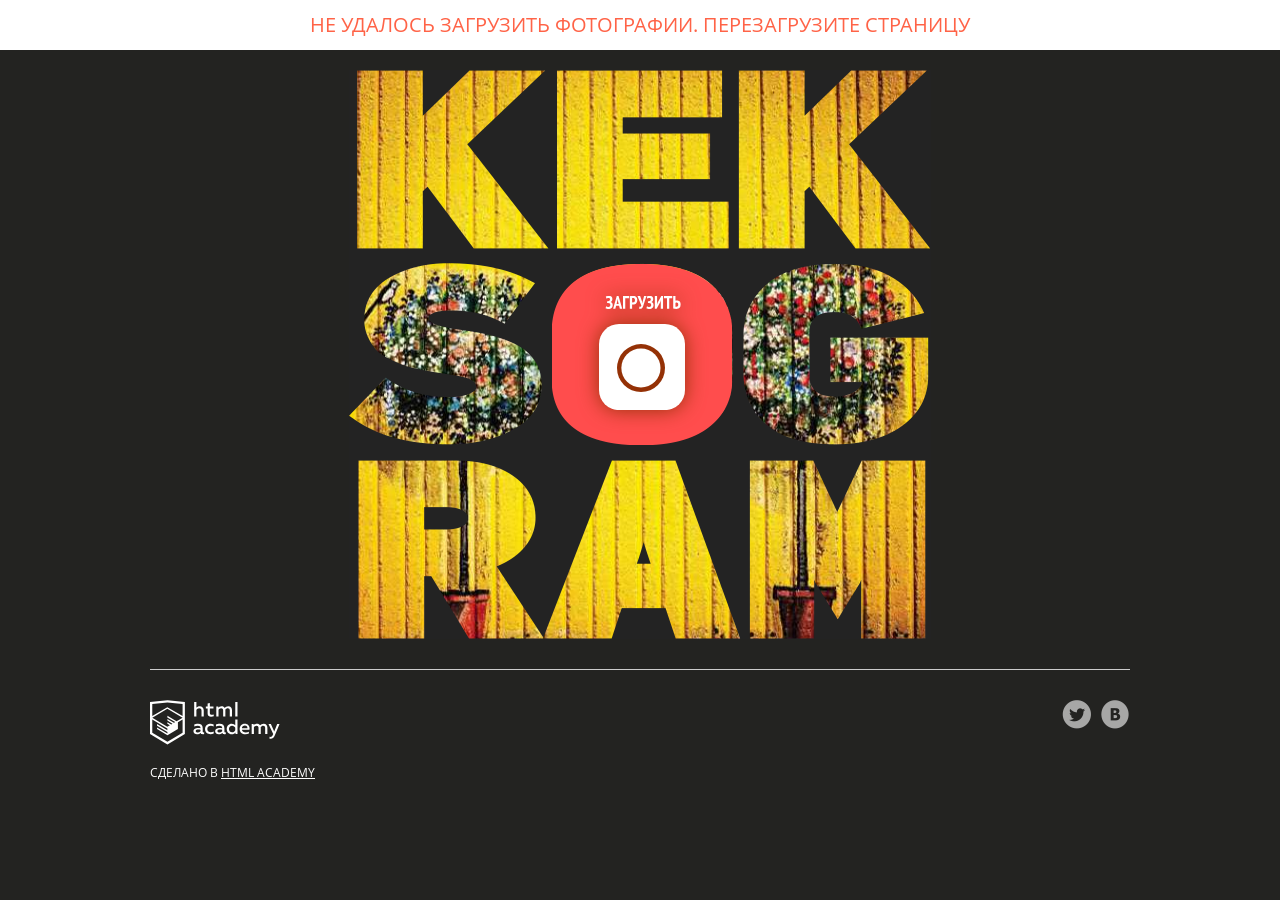
==== commit a22d9267: "Файл и пристина получились. Фильтры -вообще не там копаю" ====
--- a/index.html
+++ b/index.html
@@ -12,6 +12,15 @@
 
 <body>
   <main>
+    <!-- Фильтрация изображений от других пользователей -->
+    <section class="img-filters img-filters--inactive container">
+      <h2 class="img-filters__title visually-hidden">Фильтр фотографий</h2>
+      <form class="img-filters__form" action="index.html" method="get" autocomplete="off">
+        <button type=button class="img-filters__button  img-filters__button--active" id="filter-default">По умолчанию</button>
+        <button type=button class="img-filters__button" id="filter-random">Случайные</button>
+        <button type=button class="img-filters__button" id="filter-discussed">Обсуждаемые</button>
+      </form>
+    </section>
 
     <!-- Контейнер для изображений от других пользователей -->
     <section class="pictures  container">
--- a/css/style.css
+++ b/css/style.css
@@ -1428,6 +1428,6 @@
 
 .placeholder-container__item {
   position: relative;
-  max-width: 600px;
-  max-height: 600px;
-}
+  max-width: 100%;
+  height: auto;
+}
